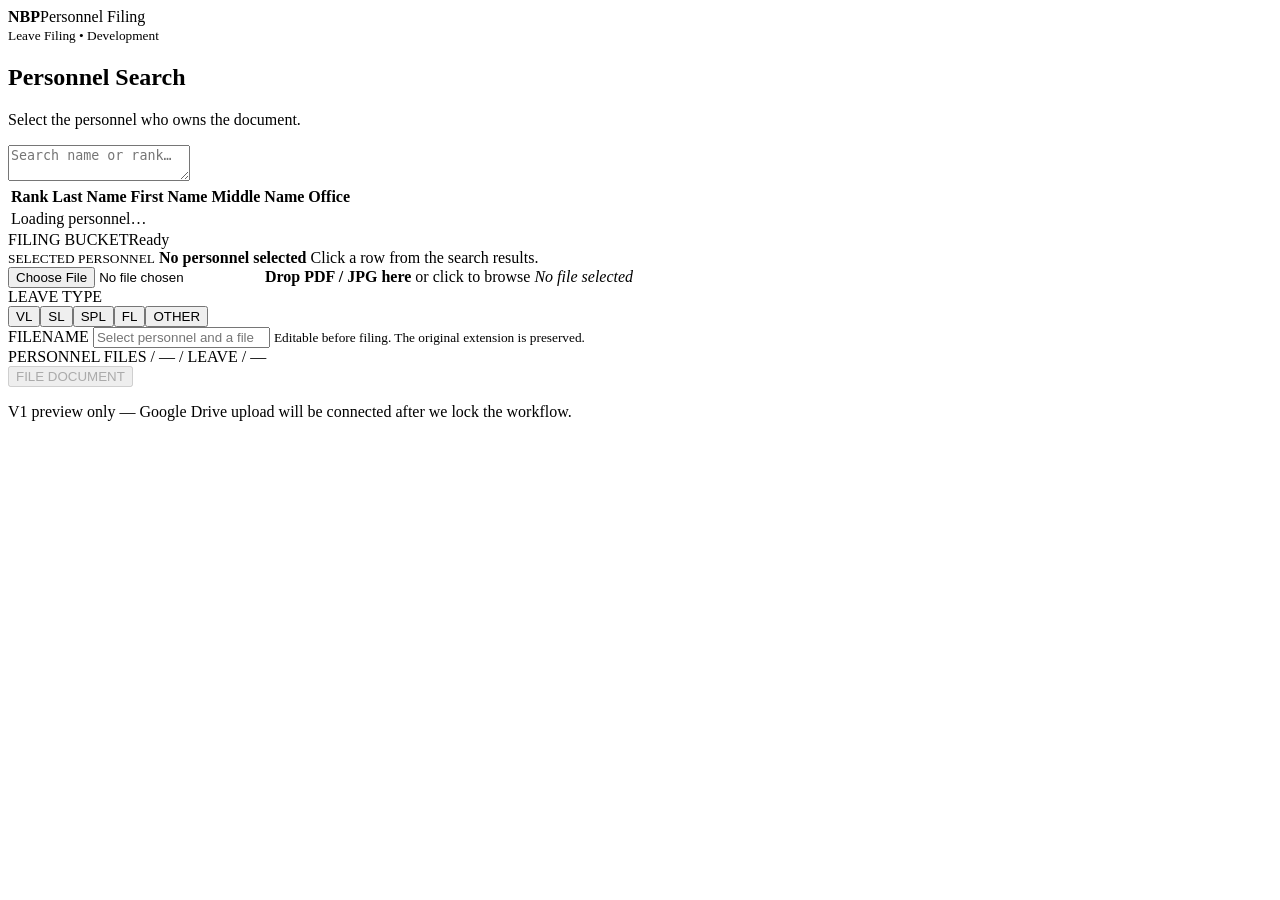
==== filing_ui/index.html @ 130a5718 "Add filing bucket UI" ====
<!doctype html>
<html lang="en">
<head>
  <meta charset="utf-8">
  <meta name="viewport" content="width=device-width,initial-scale=1">
  <title>NBP Personnel Filing</title>
  <link rel="stylesheet" href="styles.css">
</head>
<body>
  <header>
    <div><strong>NBP</strong><span>Personnel Filing</span></div>
    <small>Leave Filing • Development</small>
  </header>

  <main>
    <section class="search-panel">
      <div class="search-head">
        <div><h1>Personnel Search</h1><p>Select the personnel who owns the document.</p></div>
        <textarea id="search" rows="2" placeholder="Search name or rank…"></textarea>
      </div>
      <div class="table-wrap">
        <table>
          <thead><tr><th>Rank</th><th>Last Name</th><th>First Name</th><th>Middle Name</th><th>Office</th></tr></thead>
          <tbody id="results"><tr><td colspan="5" class="empty">Loading personnel…</td></tr></tbody>
        </table>
      </div>
    </section>

    <aside class="bucket">
      <div class="bucket-title"><span>FILING BUCKET</span><span class="status" id="status">Ready</span></div>

      <div class="selected-person" id="selectedPerson">
        <small>SELECTED PERSONNEL</small>
        <strong>No personnel selected</strong>
        <span>Click a row from the search results.</span>
      </div>

      <label class="dropzone" id="dropzone">
        <input id="fileInput" type="file" accept=".pdf,.jpg,.jpeg,image/jpeg,application/pdf">
        <b>Drop PDF / JPG here</b>
        <span>or click to browse</span>
        <em id="fileName">No file selected</em>
      </label>

      <div class="field-label">LEAVE TYPE</div>
      <div class="chips" id="leaveTypes">
        <button data-type="VL" class="active">VL</button><button data-type="SL">SL</button><button data-type="SPL">SPL</button><button data-type="FL">FL</button><button data-type="OTHER">OTHER</button>
      </div>

      <div class="filename-box">
        <label for="suggestedName">FILENAME</label>
        <input id="suggestedName" type="text" placeholder="Select personnel and a file">
        <small>Editable before filing. The original extension is preserved.</small>
      </div>

      <div class="destination" id="destination">PERSONNEL FILES / — / LEAVE / —</div>
      <button class="file-button" id="fileButton" disabled>FILE DOCUMENT</button>
      <p class="note">V1 preview only — Google Drive upload will be connected after we lock the workflow.</p>
    </aside>
  </main>
  <script src="app.js"></script>
</body>
</html>
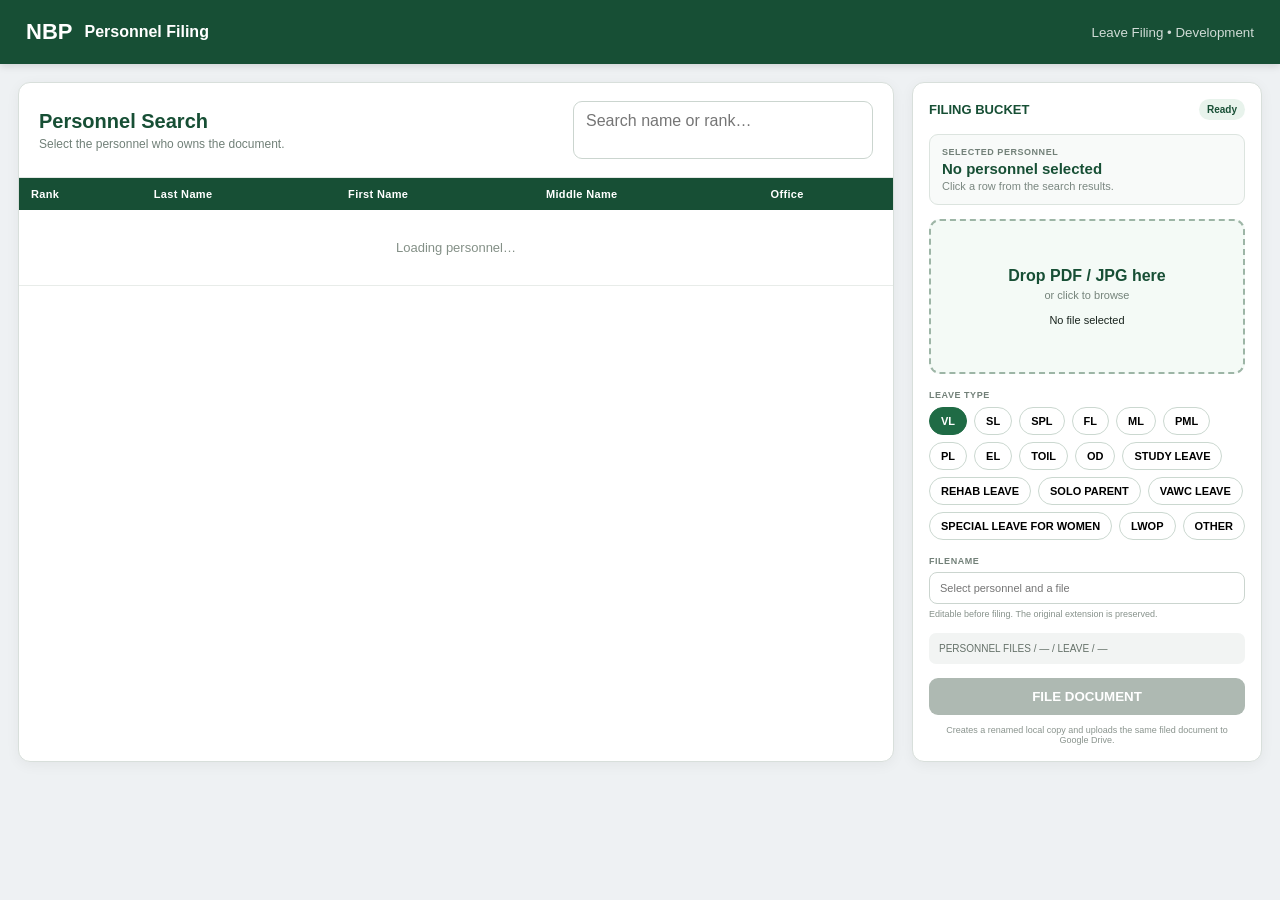
==== commit 044f0bc0: "Expose full leave type chip set and add toast notification" ====
--- a/filing_ui/index.html
+++ b/filing_ui/index.html
@@ -11,6 +11,8 @@
     <div><strong>NBP</strong><span>Personnel Filing</span></div>
     <small>Leave Filing • Development</small>
   </header>
+
+  <div class="toast" id="toast" role="status" aria-live="polite"></div>
 
   <main>
     <section class="search-panel">
@@ -44,7 +46,23 @@
 
       <div class="field-label">LEAVE TYPE</div>
       <div class="chips" id="leaveTypes">
-        <button data-type="VL" class="active">VL</button><button data-type="SL">SL</button><button data-type="SPL">SPL</button><button data-type="FL">FL</button><button data-type="OTHER">OTHER</button>
+        <button data-type="VL" class="active" title="Vacation Leave">VL</button>
+        <button data-type="SL" title="Sick Leave">SL</button>
+        <button data-type="SPL" title="Special Privilege Leave">SPL</button>
+        <button data-type="FL" title="Forced Leave">FL</button>
+        <button data-type="ML" title="Maternity Leave">ML</button>
+        <button data-type="PML" title="Paternity Leave">PML</button>
+        <button data-type="PL" title="Parental Leave">PL</button>
+        <button data-type="EL" title="Emergency Leave">EL</button>
+        <button data-type="TOIL" title="Time Off In Lieu">TOIL</button>
+        <button data-type="OD" title="Official / Other Duty">OD</button>
+        <button data-type="STUDY-LEAVE">STUDY LEAVE</button>
+        <button data-type="REHAB-LEAVE">REHAB LEAVE</button>
+        <button data-type="SOLO-PARENT-LEAVE">SOLO PARENT</button>
+        <button data-type="VAWC-LEAVE">VAWC LEAVE</button>
+        <button data-type="SPECIAL-LEAVE-WOMEN">SPECIAL LEAVE FOR WOMEN</button>
+        <button data-type="LWOP">LWOP</button>
+        <button data-type="OTHER">OTHER</button>
       </div>
 
       <div class="filename-box">
@@ -55,7 +73,7 @@
 
       <div class="destination" id="destination">PERSONNEL FILES / — / LEAVE / —</div>
       <button class="file-button" id="fileButton" disabled>FILE DOCUMENT</button>
-      <p class="note">V1 preview only — Google Drive upload will be connected after we lock the workflow.</p>
+      <p class="note">Creates a renamed local copy and uploads the same filed document to Google Drive.</p>
     </aside>
   </main>
   <script src="app.js"></script>
--- a/filing_ui/styles.css
+++ b/filing_ui/styles.css
@@ -0,0 +1 @@
+*{box-sizing:border-box}body{margin:0;font-family:Segoe UI,Arial,sans-serif;background:#eef1f3;color:#18231d}header{height:64px;background:#174f35;color:#fff;display:flex;align-items:center;justify-content:space-between;padding:0 26px;box-shadow:0 2px 8px #0002}header div{display:flex;align-items:center;gap:12px}header strong{font-size:22px}header span{font-weight:700}header small{opacity:.8}main{display:grid;grid-template-columns:minmax(0,1fr) 350px;gap:18px;padding:18px;max-width:1500px;margin:auto}.search-panel,.bucket{background:#fff;border:1px solid #d8dfdb;border-radius:12px;box-shadow:0 3px 14px #0000000d}.search-panel{overflow:hidden}.search-head{display:flex;justify-content:space-between;gap:20px;align-items:center;padding:18px 20px;border-bottom:1px solid #e3e8e5}.search-head h1{margin:0;font-size:20px;color:#174f35}.search-head p{margin:4px 0 0;color:#718078;font-size:12px}.search-head textarea{width:300px;resize:none;border:1px solid #cbd5cf;border-radius:9px;padding:10px 12px;font:inherit;outline:none}.search-head textarea:focus{border-color:#1f6b45;box-shadow:0 0 0 3px #1f6b4515}.table-wrap{overflow:auto;max-height:calc(100vh - 170px)}table{width:100%;border-collapse:collapse;font-size:13px}th{position:sticky;top:0;background:#174f35;color:white;text-align:left;padding:10px 12px;font-size:11px;letter-spacing:.03em}td{padding:10px 12px;border-bottom:1px solid #e8ece9}tbody tr{cursor:pointer}tbody tr:hover{background:#eef7f1}tbody tr.selected{background:#dcefe3;box-shadow:inset 4px 0 #1f6b45}.empty{text-align:center;color:#849087;padding:30px}.bucket{padding:16px;align-self:start;position:sticky;top:18px}.bucket-title{display:flex;justify-content:space-between;align-items:center;font-weight:900;color:#174f35;font-size:13px}.status{font-size:10px;background:#e8f3ec;padding:5px 8px;border-radius:999px}.selected-person{margin-top:14px;padding:12px;border:1px solid #dce4df;border-radius:9px;background:#f8faf9;display:flex;flex-direction:column;gap:3px}.selected-person small,.field-label,.filename-box label{font-size:9px;font-weight:900;color:#728078;letter-spacing:.06em}.selected-person strong{font-size:15px;color:#174f35}.selected-person span{font-size:11px;color:#7a8780}.dropzone{height:155px;margin-top:14px;border:2px dashed #9db5a6;border-radius:11px;background:#f4faf6;display:flex;flex-direction:column;align-items:center;justify-content:center;text-align:center;cursor:pointer;transition:.15s}.dropzone.drag{border-color:#1f6b45;background:#e5f4ea}.dropzone input{display:none}.dropzone b{color:#174f35}.dropzone span{font-size:11px;color:#75847b;margin-top:4px}.dropzone em{font-style:normal;font-size:11px;margin-top:13px;max-width:90%;overflow:hidden;text-overflow:ellipsis;white-space:nowrap}.field-label{margin-top:16px}.chips{display:flex;flex-wrap:wrap;gap:7px;margin-top:7px}.chips button{border:1px solid #cbd8d0;background:#fff;border-radius:999px;padding:7px 11px;font-weight:800;font-size:11px;cursor:pointer}.chips button.active{background:#1f6b45;border-color:#1f6b45;color:#fff}.filename-box{margin-top:16px}.filename-box label{display:block;margin-bottom:6px}.filename-box input{width:100%;border:1px solid #cbd5cf;border-radius:8px;padding:9px 10px;font-size:11px}.filename-box small{display:block;color:#87928b;font-size:9px;margin-top:5px}.destination{margin-top:14px;padding:10px;border-radius:7px;background:#f2f4f3;color:#657169;font-size:10px;overflow-wrap:anywhere}.file-button{width:100%;margin-top:14px;border:0;border-radius:9px;padding:11px;background:#1f6b45;color:white;font-weight:900;cursor:pointer}.file-button:disabled{background:#aeb9b2;cursor:not-allowed}.note{text-align:center;font-size:9px;color:#8a948e;margin:10px 8px 0}@media(max-width:950px){main{grid-template-columns:1fr}.bucket{position:static}.search-head{align-items:stretch;flex-direction:column}.search-head textarea{width:100%}}
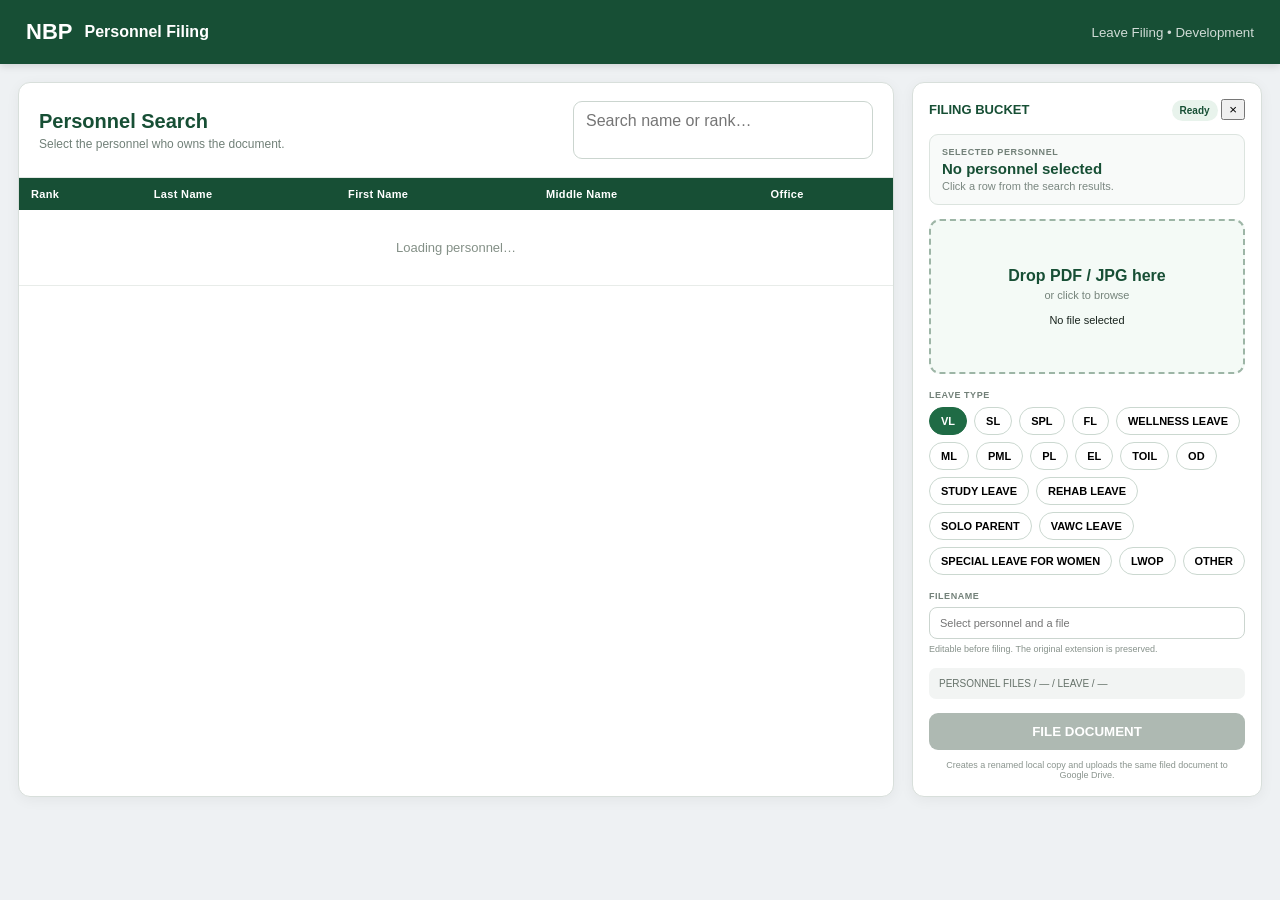
==== commit 4ac9d73c: "Add Wellness Leave and bucket clear button" ====
--- a/filing_ui/index.html
+++ b/filing_ui/index.html
@@ -29,7 +29,13 @@
     </section>
 
     <aside class="bucket">
-      <div class="bucket-title"><span>FILING BUCKET</span><span class="status" id="status">Ready</span></div>
+      <div class="bucket-title">
+        <span>FILING BUCKET</span>
+        <div class="bucket-actions">
+          <span class="status" id="status">Ready</span>
+          <button class="bucket-clear" id="clearBucket" type="button" title="Clear filing bucket" aria-label="Clear filing bucket">×</button>
+        </div>
+      </div>
 
       <div class="selected-person" id="selectedPerson">
         <small>SELECTED PERSONNEL</small>
@@ -50,6 +56,7 @@
         <button data-type="SL" title="Sick Leave">SL</button>
         <button data-type="SPL" title="Special Privilege Leave">SPL</button>
         <button data-type="FL" title="Forced Leave">FL</button>
+        <button data-type="WL" title="Wellness Leave">WELLNESS LEAVE</button>
         <button data-type="ML" title="Maternity Leave">ML</button>
         <button data-type="PML" title="Paternity Leave">PML</button>
         <button data-type="PL" title="Parental Leave">PL</button>
